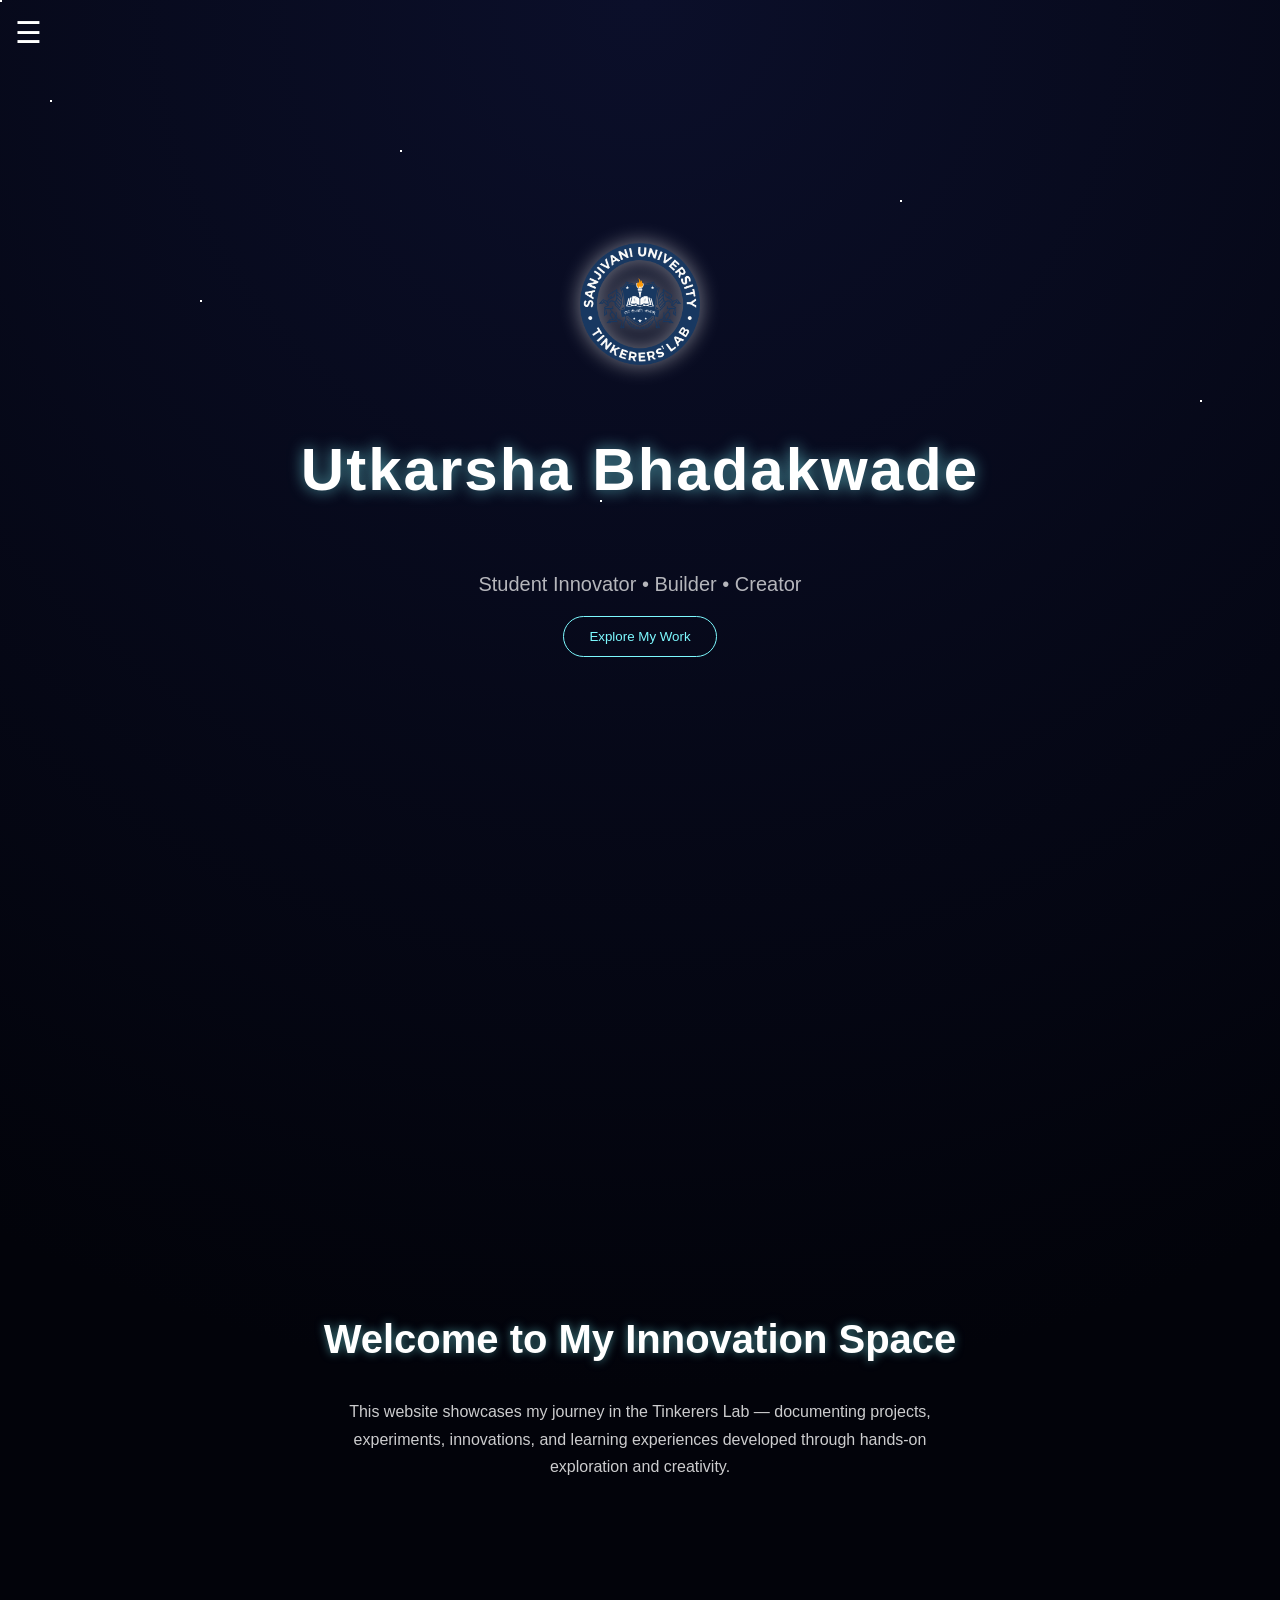
==== index.html @ fc0e893c "first portfolio upload" ====
<!DOCTYPE html>
<html lang="en">

<head>
<meta charset="UTF-8">
<meta name="viewport" content="width=device-width, initial-scale=1.0">

<title>Utkarsha Bhadakwade | Tinkerers Lab</title>

<link rel="stylesheet" href="style.css">
<script src="script.js" defer></script>

</head>

<body>

<!-- BACKGROUND -->
<div class="stars"></div>

<!-- MENU ICON -->
<div class="menu-icon" onclick="toggleMenu()">☰</div>

<!-- SIDEBAR -->
<div id="sidebar" class="sidebar">
    <a href="index.html">Home</a>
    <a href="about.html">About</a>
    <a href="projects.html">Projects</a>
    <a href="gallery.html">Gallery</a>
    <a href="contact.html">Contact</a>
</div>

<!-- HERO SECTION -->
<section class="hero">

<!-- Tinkerers Lab Logo -->
<img src="image/logo.png" alt="Tinkerers Lab Logo" class="logo">

<!-- YOUR NAME -->
<h1 class="title">
<strong>Utkarsha Bhadakwade</strong>
</h1>

<!-- SHORT INTRO -->
<p class="subtitle">
Student Innovator • Builder • Creator
</p>

<!-- BUTTON -->
<button class="explore-btn" onclick="scrollDown()">
Explore My Work 
</button>

</section>

<!-- OVERVIEW SECTION -->
<section id="overview" class="overview">

<h2>Welcome to My Innovation Space</h2>

<p>
This website showcases my journey in the Tinkerers Lab —
documenting projects, experiments, innovations, and learning
experiences developed through hands-on exploration and creativity.
</p>

</section>

</body>
</html>
---- style.css ----
/* DARK THEME */
body{
    margin:0;
    font-family:Arial, sans-serif;
    color:white;
    background: radial-gradient(circle at top, #0b0f2a, #02030a 70%);
    overflow-x:hidden;
}

/* HERO SECTION */
.hero{
    height:100vh;
    display:flex;
    flex-direction:column;
    justify-content:center;
    align-items:center;
    text-align:center;
}

/* ANIMATED TITLE */
.title{
    font-size:60px;
    letter-spacing:2px;
    text-shadow:0 0 15px rgba(125,249,255,0.6);
}

.subtitle{
    font-size:20px;
    opacity:0.7;
    margin-bottom:20px;
}

/* BUTTON */
button{
    padding:12px 25px;
    background:transparent;
    border:1px solid #7df9ff;
    color:#7df9ff;
    border-radius:30px;
    cursor:pointer;
    transition:0.4s;
}

button:hover{
    background:#7df9ff;
    color:black;
}

button:hover{
    transform:scale(1.1);
}

/* SIDEBAR MENU */
.menu-icon{
    font-size:30px;
    padding:15px;
    cursor:pointer;
    position:fixed;
}

.sidebar{
    position:fixed;
    top:0;
    left:-250px;
    width:250px;
    height:100%;
    background:#111;
    padding-top:60px;
    transition:0.4s;
}

.sidebar a{
    display:block;
    padding:15px;
    color:white;
    text-decoration:none;
}

.sidebar a:hover{
    background:#00ffd5;
    color:black;
}

/* ANIMATION */
@keyframes fadeIn{
    from{opacity:0; transform:translateY(40px);}
    to{opacity:1; transform:translateY(0);}
}
/* ABOUT PAGE */

.about-section{
    padding:80px 20px;
    display:flex;
    flex-direction:column;
    align-items:center;
}

.page-title{
    font-size:45px;
    margin-bottom:30px;
    animation:fadeIn 1.5s ease-in-out;
}

.about-container{
    max-width:800px;
    background:#111;
    padding:40px;
    border-radius:10px;
    box-shadow:0px 0px 20px rgba(0,255,213,0.2);
    animation:fadeIn 2s ease-in-out;
}

.about-text p{
    line-height:1.8;
    opacity:0.9;
}

.about-text ul{
    margin-top:20px;
}

.about-text li{
    margin:10px 0;
}
/* PROJECT PAGE */

.projects-section{
    padding:80px 20px;
    text-align:center;
}

.projects-container{
    display:flex;
    flex-wrap:wrap;
    justify-content:center;
    gap:30px;
}

/* PROJECT CARD */
.project-card,
.about-container,
.contact-box{
    background:rgba(255,255,255,0.05);
    backdrop-filter:blur(10px);
    border:1px solid rgba(125,249,255,0.2);
}

.project-card:hover{
    transform:translateY(-10px);
    box-shadow:0px 0px 30px rgba(0,255,213,0.6);
}

.project-card h2{
    color:#00ffd5;
}

.project-card span{
    opacity:0.7;
    font-size:14px;
}
/* GALLERY PAGE */

.gallery-section{
    padding:80px 20px;
    text-align:center;
}

.gallery-grid{
    display:grid;
    grid-template-columns:repeat(auto-fit,minmax(250px,1fr));
    gap:20px;
    margin-top:40px;
}

.gallery-grid img{
    width:100%;
    border-radius:10px;
    transition:0.4s;
}

.gallery-grid img:hover{
    transform:scale(1.05);
}

.video-grid{
    margin-top:50px;
    display:grid;
    grid-template-columns:repeat(auto-fit,minmax(300px,1fr));
    gap:20px;
}

.video-grid video{
    width:100%;
    border-radius:10px;
}
/* CONTACT PAGE */

.contact-section{
    padding:80px 20px;
    text-align:center;
}

.contact-text{
    opacity:0.8;
    margin-bottom:30px;
}

.contact-box{
    background:rgba(255,255,255,0.05);
    backdrop-filter:blur(10px);
    border:1px solid rgba(125,249,255,0.2);
    padding:25px;
    width:300px;
    margin:auto;
    border-radius:10px;
    box-shadow:0px 0px 15px rgba(0,255,213,0.2);
}

.contact-form{
    margin-top:40px;
    display:flex;
    flex-direction:column;
    align-items:center;
}

.contact-form input,
.contact-form textarea{
    width:300px;
    margin:10px;
    padding:10px;
    background:#000;
    border:1px solid #00ffd5;
    color:white;
}

.contact-form button{
    margin-top:10px;
}
.name{
    font-size:28px;
    font-weight:bold;
    color:#00ffd5;
    display:block;
    margin-top:10px;
}
/* STAR BACKGROUND */

.stars{
    position:fixed;
    width:100%;
    height:100%;
    background:transparent;
    overflow:hidden;
    z-index:-1;
}

.stars::before{
    content:"";
    position:absolute;
    width:2px;
    height:2px;
    background:white;
    box-shadow:
        50px 100px white,
        200px 300px white,
        400px 150px white,
        600px 500px white,
        900px 200px white,
        1200px 400px white,
        1500px 100px white;
    animation:starsMove 40s linear infinite;
}

@keyframes starsMove{
    from{transform:translateY(0);}
    to{transform:translateY(-1000px);}
}
.overview{
    min-height:100vh;
    display:flex;
    flex-direction:column;
    justify-content:center;
    align-items:center;
    text-align:center;
    padding:40px;
}

.overview h2{
    font-size:40px;
    margin-bottom:20px;
    text-shadow:0 0 10px rgba(125,249,255,0.5);
}

.overview p{
    max-width:600px;
    opacity:0.8;
    line-height:1.7;
}
/* Tinkerers Lab Logo */
.logo{
width:120px;          /* logo size */
height:auto;
margin-bottom:20px;
display:block;
margin-left:auto;
margin-right:auto;
filter:drop-shadow(0 0 10px rgba(255,255,255,0.5));
}
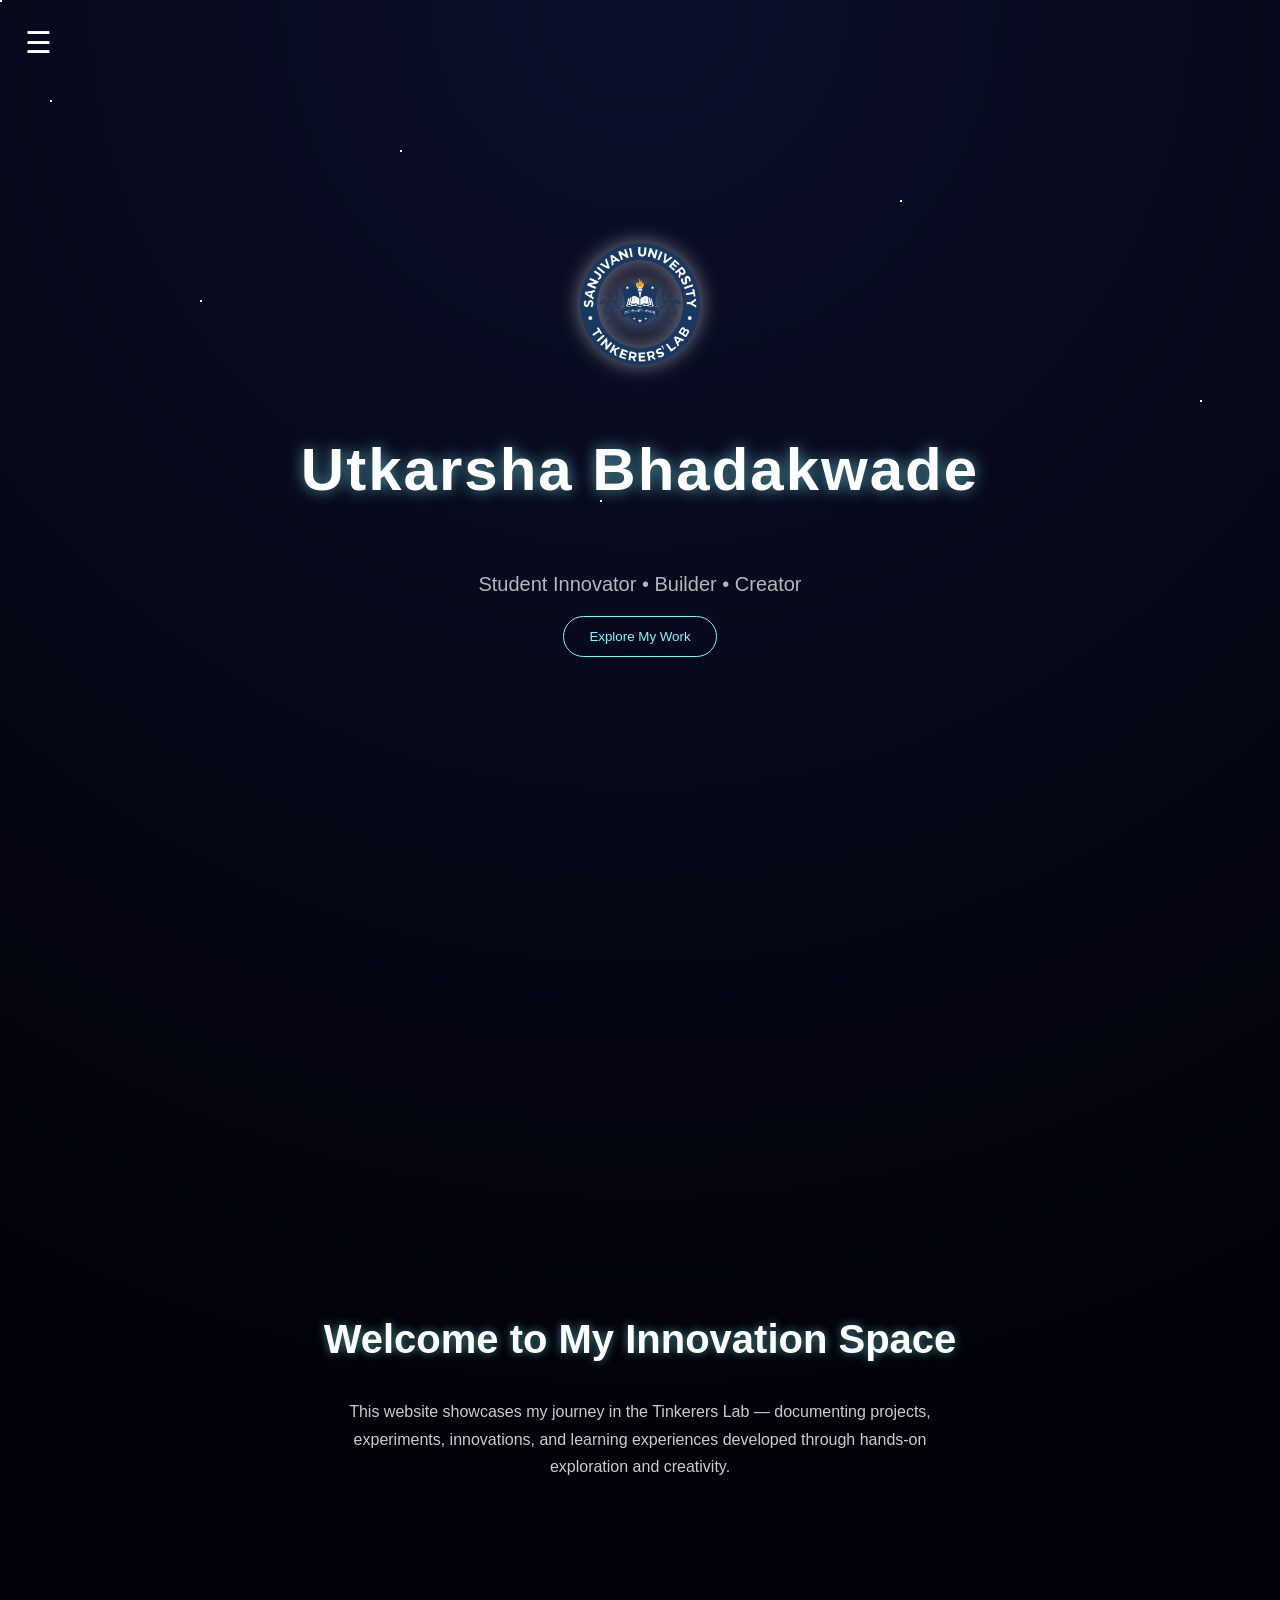
==== commit 62d95e08: "updated website with images and project changes" ====
--- a/index.html
+++ b/index.html
@@ -24,7 +24,7 @@
 <div id="sidebar" class="sidebar">
     <a href="index.html">Home</a>
     <a href="about.html">About</a>
-    <a href="projects.html">Projects</a>
+    <a href="project.html">Projects</a>
     <a href="gallery.html">Gallery</a>
     <a href="contact.html">Contact</a>
 </div>
--- a/style.css
+++ b/style.css
@@ -1,4 +1,7 @@
-/* DARK THEME */
+/* =========================
+   GLOBAL STYLES
+========================= */
+
 body{
     margin:0;
     font-family:Arial, sans-serif;
@@ -7,243 +10,9 @@
     overflow-x:hidden;
 }
 
-/* HERO SECTION */
-.hero{
-    height:100vh;
-    display:flex;
-    flex-direction:column;
-    justify-content:center;
-    align-items:center;
-    text-align:center;
-}
-
-/* ANIMATED TITLE */
-.title{
-    font-size:60px;
-    letter-spacing:2px;
-    text-shadow:0 0 15px rgba(125,249,255,0.6);
-}
-
-.subtitle{
-    font-size:20px;
-    opacity:0.7;
-    margin-bottom:20px;
-}
-
-/* BUTTON */
-button{
-    padding:12px 25px;
-    background:transparent;
-    border:1px solid #7df9ff;
-    color:#7df9ff;
-    border-radius:30px;
-    cursor:pointer;
-    transition:0.4s;
-}
-
-button:hover{
-    background:#7df9ff;
-    color:black;
-}
-
-button:hover{
-    transform:scale(1.1);
-}
-
-/* SIDEBAR MENU */
-.menu-icon{
-    font-size:30px;
-    padding:15px;
-    cursor:pointer;
-    position:fixed;
-}
-
-.sidebar{
-    position:fixed;
-    top:0;
-    left:-250px;
-    width:250px;
-    height:100%;
-    background:#111;
-    padding-top:60px;
-    transition:0.4s;
-}
-
-.sidebar a{
-    display:block;
-    padding:15px;
-    color:white;
-    text-decoration:none;
-}
-
-.sidebar a:hover{
-    background:#00ffd5;
-    color:black;
-}
-
-/* ANIMATION */
-@keyframes fadeIn{
-    from{opacity:0; transform:translateY(40px);}
-    to{opacity:1; transform:translateY(0);}
-}
-/* ABOUT PAGE */
-
-.about-section{
-    padding:80px 20px;
-    display:flex;
-    flex-direction:column;
-    align-items:center;
-}
-
-.page-title{
-    font-size:45px;
-    margin-bottom:30px;
-    animation:fadeIn 1.5s ease-in-out;
-}
-
-.about-container{
-    max-width:800px;
-    background:#111;
-    padding:40px;
-    border-radius:10px;
-    box-shadow:0px 0px 20px rgba(0,255,213,0.2);
-    animation:fadeIn 2s ease-in-out;
-}
-
-.about-text p{
-    line-height:1.8;
-    opacity:0.9;
-}
-
-.about-text ul{
-    margin-top:20px;
-}
-
-.about-text li{
-    margin:10px 0;
-}
-/* PROJECT PAGE */
-
-.projects-section{
-    padding:80px 20px;
-    text-align:center;
-}
-
-.projects-container{
-    display:flex;
-    flex-wrap:wrap;
-    justify-content:center;
-    gap:30px;
-}
-
-/* PROJECT CARD */
-.project-card,
-.about-container,
-.contact-box{
-    background:rgba(255,255,255,0.05);
-    backdrop-filter:blur(10px);
-    border:1px solid rgba(125,249,255,0.2);
-}
-
-.project-card:hover{
-    transform:translateY(-10px);
-    box-shadow:0px 0px 30px rgba(0,255,213,0.6);
-}
-
-.project-card h2{
-    color:#00ffd5;
-}
-
-.project-card span{
-    opacity:0.7;
-    font-size:14px;
-}
-/* GALLERY PAGE */
-
-.gallery-section{
-    padding:80px 20px;
-    text-align:center;
-}
-
-.gallery-grid{
-    display:grid;
-    grid-template-columns:repeat(auto-fit,minmax(250px,1fr));
-    gap:20px;
-    margin-top:40px;
-}
-
-.gallery-grid img{
-    width:100%;
-    border-radius:10px;
-    transition:0.4s;
-}
-
-.gallery-grid img:hover{
-    transform:scale(1.05);
-}
-
-.video-grid{
-    margin-top:50px;
-    display:grid;
-    grid-template-columns:repeat(auto-fit,minmax(300px,1fr));
-    gap:20px;
-}
-
-.video-grid video{
-    width:100%;
-    border-radius:10px;
-}
-/* CONTACT PAGE */
-
-.contact-section{
-    padding:80px 20px;
-    text-align:center;
-}
-
-.contact-text{
-    opacity:0.8;
-    margin-bottom:30px;
-}
-
-.contact-box{
-    background:rgba(255,255,255,0.05);
-    backdrop-filter:blur(10px);
-    border:1px solid rgba(125,249,255,0.2);
-    padding:25px;
-    width:300px;
-    margin:auto;
-    border-radius:10px;
-    box-shadow:0px 0px 15px rgba(0,255,213,0.2);
-}
-
-.contact-form{
-    margin-top:40px;
-    display:flex;
-    flex-direction:column;
-    align-items:center;
-}
-
-.contact-form input,
-.contact-form textarea{
-    width:300px;
-    margin:10px;
-    padding:10px;
-    background:#000;
-    border:1px solid #00ffd5;
-    color:white;
-}
-
-.contact-form button{
-    margin-top:10px;
-}
-.name{
-    font-size:28px;
-    font-weight:bold;
-    color:#00ffd5;
-    display:block;
-    margin-top:10px;
-}
-/* STAR BACKGROUND */
+/* =========================
+   STAR BACKGROUND
+========================= */
 
 .stars{
     position:fixed;
@@ -275,6 +44,91 @@
     from{transform:translateY(0);}
     to{transform:translateY(-1000px);}
 }
+
+/* =========================
+   HERO SECTION
+========================= */
+
+.hero{
+    height:100vh;
+    display:flex;
+    flex-direction:column;
+    justify-content:center;
+    align-items:center;
+    text-align:center;
+}
+
+.title{
+    font-size:60px;
+    letter-spacing:2px;
+    text-shadow:0 0 15px rgba(125,249,255,0.6);
+}
+
+.subtitle{
+    font-size:20px;
+    opacity:0.7;
+    margin-bottom:20px;
+}
+
+/* BUTTON */
+button{
+    padding:12px 25px;
+    background:transparent;
+    border:1px solid #7df9ff;
+    color:#7df9ff;
+    border-radius:30px;
+    cursor:pointer;
+    transition:0.4s;
+}
+
+button:hover{
+    background:#7df9ff;
+    color:black;
+    transform:scale(1.1);
+}
+
+/* =========================
+   SIDEBAR MENU
+========================= */
+
+.menu-icon{
+    font-size:30px;
+    padding:15px;
+    cursor:pointer;
+    position:fixed;
+    top:10px;
+    left:10px;
+    z-index:1000;
+}
+
+.sidebar{
+    position:fixed;
+    top:0;
+    left:-250px;
+    width:250px;
+    height:100%;
+    background:#111;
+    padding-top:60px;
+    transition:0.4s;
+    z-index:999;
+}
+
+.sidebar a{
+    display:block;
+    padding:15px;
+    color:white;
+    text-decoration:none;
+}
+
+.sidebar a:hover{
+    background:#00ffd5;
+    color:black;
+}
+
+/* =========================
+   OVERVIEW SECTION
+========================= */
+
 .overview{
     min-height:100vh;
     display:flex;
@@ -296,13 +150,181 @@
     opacity:0.8;
     line-height:1.7;
 }
-/* Tinkerers Lab Logo */
+
+/* =========================
+   LOGO
+========================= */
+
 .logo{
-width:120px;          /* logo size */
-height:auto;
-margin-bottom:20px;
-display:block;
-margin-left:auto;
-margin-right:auto;
-filter:drop-shadow(0 0 10px rgba(255,255,255,0.5));
+    width:120px;
+    height:auto;
+    margin-bottom:20px;
+    display:block;
+    margin-left:auto;
+    margin-right:auto;
+    filter:drop-shadow(0 0 10px rgba(255,255,255,0.5));
+}
+
+/* =========================
+   PROJECTS (WEEK SYSTEM)
+========================= */
+
+.projects-section{
+    padding:80px 20px;
+    text-align:center;
+}
+
+.page-title{
+    font-size:40px;
+    margin-bottom:40px;
+}
+
+/* WEEK BOX */
+.week-box{
+    background:#111;
+    margin:15px auto;
+    padding:20px;
+    max-width:700px;
+    border-radius:10px;
+    cursor:pointer;
+    transition:0.3s;
+    box-shadow:0 0 10px rgba(0,255,213,0.2);
+}
+
+.week-box:hover{
+    transform:scale(1.02);
+}
+
+/* WEEK CONTENT */
+.week-content{
+    display:none;
+    margin-top:15px;
+    color:#d0d8ff;
+    line-height:1.6;
+}
+
+.week-content img{
+    width:100%;
+    margin-top:10px;
+    border-radius:10px;
+}
+
+/* =========================
+   GALLERY
+========================= */
+
+.gallery-section{
+    padding:80px 20px;
+    text-align:center;
+}
+
+.gallery-grid{
+    display:grid;
+    grid-template-columns:repeat(auto-fit,minmax(250px,1fr));
+    gap:20px;
+    margin-top:40px;
+}
+
+.gallery-grid img{
+    width:100%;
+    border-radius:10px;
+    transition:0.4s;
+}
+
+.gallery-grid img:hover{
+    transform:scale(1.05);
+}
+
+.video-grid{
+    margin-top:50px;
+    display:grid;
+    grid-template-columns:repeat(auto-fit,minmax(300px,1fr));
+    gap:20px;
+}
+
+.video-grid video{
+    width:100%;
+    border-radius:10px;
+}
+
+/* =========================
+   CONTACT
+========================= */
+
+.contact-section{
+    padding:80px 20px;
+    text-align:center;
+}
+
+.contact-box{
+    background:rgba(255,255,255,0.05);
+    padding:25px;
+    width:300px;
+    margin:auto;
+    border-radius:10px;
+    border:1px solid rgba(125,249,255,0.2);
+}
+
+.contact-form{
+    margin-top:40px;
+    display:flex;
+    flex-direction:column;
+    align-items:center;
+}
+
+.contact-form input,
+.contact-form textarea{
+    width:300px;
+    margin:10px;
+    padding:10px;
+    background:#000;
+    border:1px solid #00ffd5;
+    color:white;
+}
+
+/* =========================
+   ABOUT
+========================= */
+
+.about-section{
+    padding:80px 20px;
+    display:flex;
+    flex-direction:column;
+    align-items:center;
+}
+
+.about-container{
+    max-width:800px;
+    background:#111;
+    padding:40px;
+    border-radius:10px;
+    box-shadow:0 0 20px rgba(0,255,213,0.2);
+}
+
+/* =========================
+   ANIMATION
+========================= */
+
+@keyframes fadeIn{
+    from{opacity:0; transform:translateY(40px);}
+    to{opacity:1; transform:translateY(0);}
+}
+.profile-img{
+    width:180px;
+    height:180px;
+    border-radius:50%;
+    object-fit:cover;
+    display:block;
+    margin:20px auto;
+}
+
+
+.space-glow{
+    animation: float 4s ease-in-out infinite;
+}
+
+@keyframes float{
+    0% { transform: translateY(0px); }
+    50% { transform: translateY(-10px); }
+    100% { transform: translateY(0px); }
 }
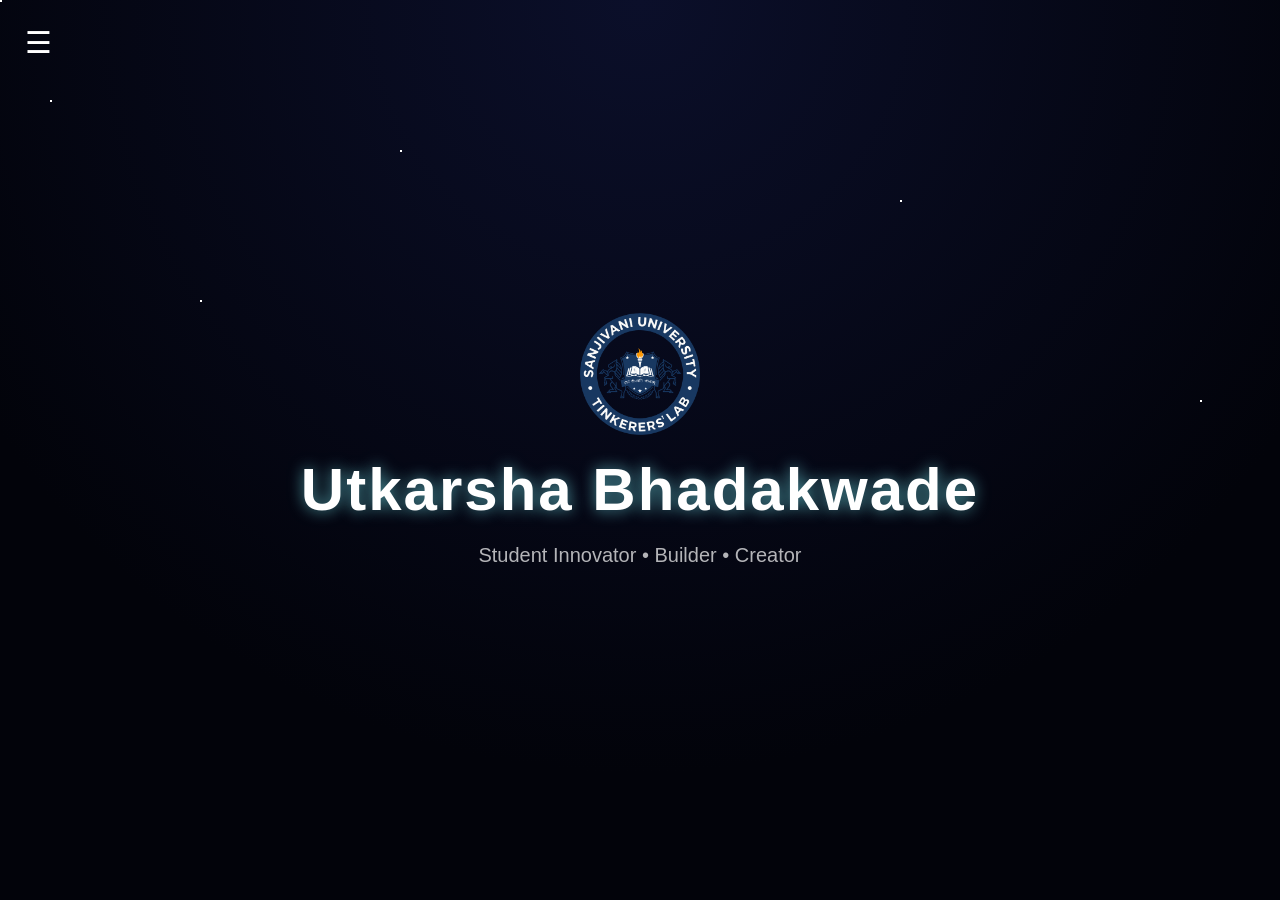
==== commit 5e1a8c3c: "updated website with images and addition of day grid" ====
--- a/index.html
+++ b/index.html
@@ -25,7 +25,7 @@
     <a href="index.html">Home</a>
     <a href="about.html">About</a>
     <a href="project.html">Projects</a>
-    <a href="gallery.html">Gallery</a>
+    <a href="gallary.html">Gallery</a>
     <a href="contact.html">Contact</a>
 </div>
 
@@ -45,23 +45,11 @@
 Student Innovator • Builder • Creator
 </p>
 
-<!-- BUTTON -->
-<button class="explore-btn" onclick="scrollDown()">
-Explore My Work 
-</button>
+
 
 </section>
 
-<!-- OVERVIEW SECTION -->
-<section id="overview" class="overview">
 
-<h2>Welcome to My Innovation Space</h2>
-
-<p>
-This website showcases my journey in the Tinkerers Lab —
-documenting projects, experiments, innovations, and learning
-experiences developed through hands-on exploration and creativity.
-</p>
 
 </section>
 
--- a/style.css
+++ b/style.css
@@ -1,25 +1,23 @@
-/* =========================
-   GLOBAL STYLES
-========================= */
+/* ===============================
+   GLOBAL
+================================ */
 
 body{
     margin:0;
     font-family:Arial, sans-serif;
     color:white;
-    background: radial-gradient(circle at top, #0b0f2a, #02030a 70%);
+    background:radial-gradient(circle at top,#0b0f2a,#02030a 70%);
     overflow-x:hidden;
 }
 
-/* =========================
+/* ===============================
    STAR BACKGROUND
-========================= */
+================================ */
 
 .stars{
     position:fixed;
     width:100%;
     height:100%;
-    background:transparent;
-    overflow:hidden;
     z-index:-1;
 }
 
@@ -45,10 +43,47 @@
     to{transform:translateY(-1000px);}
 }
 
-/* =========================
-   HERO SECTION
-========================= */
-
+/* ===============================
+   SIDEBAR MENU
+================================ */
+
+.menu-icon{
+    font-size:30px;
+    padding:15px;
+    cursor:pointer;
+    position:fixed;
+    top:10px;
+    left:10px;
+    z-index:1000;
+}
+
+.sidebar{
+    position:fixed;
+    top:0;
+    left:-250px;
+    width:250px;
+    height:100%;
+    background:#111;
+    padding-top:60px;
+    transition:.4s;
+    z-index:999;
+}
+
+.sidebar a{
+    display:block;
+    padding:15px;
+    color:white;
+    text-decoration:none;
+}
+
+.sidebar a:hover{
+    background:#00ffd5;
+    color:black;
+}
+
+/* ===============================
+   HERO
+================================ */
 .hero{
     height:100vh;
     display:flex;
@@ -58,160 +93,187 @@
     text-align:center;
 }
 
+
 .title{
     font-size:60px;
     letter-spacing:2px;
     text-shadow:0 0 15px rgba(125,249,255,0.6);
+
+    text-align:center;
+    margin:0;
 }
 
 .subtitle{
     font-size:20px;
-    opacity:0.7;
-    margin-bottom:20px;
-}
-
-/* BUTTON */
-button{
-    padding:12px 25px;
-    background:transparent;
-    border:1px solid #7df9ff;
-    color:#7df9ff;
-    border-radius:30px;
-    cursor:pointer;
-    transition:0.4s;
-}
-
-button:hover{
-    background:#7df9ff;
-    color:black;
-    transform:scale(1.1);
-}
-
-/* =========================
-   SIDEBAR MENU
-========================= */
-
-.menu-icon{
-    font-size:30px;
-    padding:15px;
-    cursor:pointer;
-    position:fixed;
-    top:10px;
-    left:10px;
-    z-index:1000;
-}
-
-.sidebar{
-    position:fixed;
-    top:0;
-    left:-250px;
-    width:250px;
-    height:100%;
-    background:#111;
-    padding-top:60px;
-    transition:0.4s;
-    z-index:999;
-}
-
-.sidebar a{
-    display:block;
-    padding:15px;
-    color:white;
-    text-decoration:none;
-}
-
-.sidebar a:hover{
-    background:#00ffd5;
-    color:black;
-}
-
-/* =========================
-   OVERVIEW SECTION
-========================= */
-
-.overview{
-    min-height:100vh;
-    display:flex;
-    flex-direction:column;
-    justify-content:center;
-    align-items:center;
-    text-align:center;
-    padding:40px;
-}
-
-.overview h2{
-    font-size:40px;
-    margin-bottom:20px;
-    text-shadow:0 0 10px rgba(125,249,255,0.5);
-}
-
-.overview p{
-    max-width:600px;
-    opacity:0.8;
-    line-height:1.7;
-}
-
-/* =========================
+    opacity:.7;
+}
+
+/* ===============================
    LOGO
-========================= */
+================================ */
 
 .logo{
     width:120px;
     height:auto;
+    margin-bottom:20px;   /* space between logo and name */
+    display:block;
+}
+
+/* ===============================
+   ABOUT PAGE
+================================ */
+
+.about-section{
+    padding:80px 20px;
+    display:flex;
+    flex-direction:column;
+    align-items:center;
+    text-align:center;   /* ⭐ THIS CENTERS HEADING & TEXT */
+}
+.about-container{
+    max-width:800px;
+    background:#111;
+    padding:40px;
+    border-radius:10px;
+    box-shadow:0 0 20px rgba(0,255,213,.2);
+    text-align:center;   /* ⭐ centers About Me heading */
+}
+
+.profile-img{
+    width:180px;
+    height:180px;
+    border-radius:50%;
+    object-fit:cover;
+    margin:20px auto;
+    display:block;
+}
+
+.space-glow{
+    animation:float 4s ease-in-out infinite;
+}
+
+@keyframes float{
+    0%{transform:translateY(0);}
+    50%{transform:translateY(-10px);}
+    100%{transform:translateY(0);}
+}
+
+/* ===============================
+   PAGE TITLE
+================================ */
+
+.page-title{
+    text-align:center;
+    font-size:40px;
+    margin-top:80px;
+}
+
+/* ===============================
+   WEEK + DAY GRID
+================================ */
+
+.weeks-container{
+    display:grid;
+    grid-template-columns:repeat(auto-fit,minmax(220px,1fr));
+    gap:25px;
+    padding:40px;
+}
+
+.week-box{
+    background:rgba(255,255,255,.08);
+    padding:40px;
+    text-align:center;
+    border-radius:15px;
+    cursor:pointer;
+    font-size:22px;
+    backdrop-filter:blur(10px);
+    transition:.3s;
+}
+
+.week-box:hover{
+    transform:scale(1.05);
+    box-shadow:0 0 20px cyan;
+}
+
+/* ===============================
+   FULL SCREEN WEEK
+================================ */
+
+.week-full{
+    display:none;
+    position:fixed;
+    top:0;
+    left:0;
+    width:100%;
+    height:100%;
+    background:#0b0f2a;
+    overflow:auto;
+    padding:40px;
+    z-index:1000;
+}
+
+/* ===============================
+   FULL SCREEN DAY
+================================ */
+
+.day-full{
+    display:none;
+    position:fixed;
+    top:0;
+    left:0;
+    width:100%;
+    height:100%;
+    background:#02030a;
+    overflow:auto;
+    padding:40px;
+    z-index:1100;
+}
+
+/* ===============================
+   BACK BUTTON
+================================ */
+
+.back-btn{
+    background:transparent;
+    border:1px solid #00ffd5;
+    color:#00ffd5;
+    padding:10px 20px;
     margin-bottom:20px;
-    display:block;
-    margin-left:auto;
-    margin-right:auto;
-    filter:drop-shadow(0 0 10px rgba(255,255,255,0.5));
-}
-
-/* =========================
-   PROJECTS (WEEK SYSTEM)
-========================= */
-
-.projects-section{
-    padding:80px 20px;
-    text-align:center;
-}
-
-.page-title{
-    font-size:40px;
-    margin-bottom:40px;
-}
-
-/* WEEK BOX */
-.week-box{
-    background:#111;
-    margin:15px auto;
-    padding:20px;
-    max-width:700px;
-    border-radius:10px;
     cursor:pointer;
+}
+
+/* ===============================
+   IMAGE GRID
+================================ */
+
+/* IMAGE GRID */
+
+.image-grid{
+    display:grid;
+    grid-template-columns:repeat(auto-fit, minmax(260px, 1fr));
+    gap:20px;
+    margin-top:20px;
+    justify-items:center;   /* centers images */
+    align-items:start;
+}
+
+/* IMAGES */
+
+.image-grid img{
+    width:100%;
+    max-width:260px;     /* larger size */
+    height:180px;
+    object-fit:cover;
+    border-radius:10px;
     transition:0.3s;
-    box-shadow:0 0 10px rgba(0,255,213,0.2);
-}
-
-.week-box:hover{
-    transform:scale(1.02);
-}
-
-/* WEEK CONTENT */
-.week-content{
-    display:none;
-    margin-top:15px;
-    color:#d0d8ff;
-    line-height:1.6;
-}
-
-.week-content img{
-    width:100%;
-    margin-top:10px;
-    border-radius:10px;
-}
-
-/* =========================
+}
+
+.image-grid img:hover{
+    transform:scale(1.05);
+}
+/* ===============================
    GALLERY
-========================= */
+================================ */
 
 .gallery-section{
     padding:80px 20px;
@@ -228,11 +290,6 @@
 .gallery-grid img{
     width:100%;
     border-radius:10px;
-    transition:0.4s;
-}
-
-.gallery-grid img:hover{
-    transform:scale(1.05);
 }
 
 .video-grid{
@@ -247,9 +304,9 @@
     border-radius:10px;
 }
 
-/* =========================
+/* ===============================
    CONTACT
-========================= */
+================================ */
 
 .contact-section{
     padding:80px 20px;
@@ -257,12 +314,11 @@
 }
 
 .contact-box{
-    background:rgba(255,255,255,0.05);
+    background:rgba(255,255,255,.05);
     padding:25px;
     width:300px;
     margin:auto;
     border-radius:10px;
-    border:1px solid rgba(125,249,255,0.2);
 }
 
 .contact-form{
@@ -280,51 +336,4 @@
     background:#000;
     border:1px solid #00ffd5;
     color:white;
-}
-
-/* =========================
-   ABOUT
-========================= */
-
-.about-section{
-    padding:80px 20px;
-    display:flex;
-    flex-direction:column;
-    align-items:center;
-}
-
-.about-container{
-    max-width:800px;
-    background:#111;
-    padding:40px;
-    border-radius:10px;
-    box-shadow:0 0 20px rgba(0,255,213,0.2);
-}
-
-/* =========================
-   ANIMATION
-========================= */
-
-@keyframes fadeIn{
-    from{opacity:0; transform:translateY(40px);}
-    to{opacity:1; transform:translateY(0);}
-}
-.profile-img{
-    width:180px;
-    height:180px;
-    border-radius:50%;
-    object-fit:cover;
-    display:block;
-    margin:20px auto;
-}
-
-
-.space-glow{
-    animation: float 4s ease-in-out infinite;
-}
-
-@keyframes float{
-    0% { transform: translateY(0px); }
-    50% { transform: translateY(-10px); }
-    100% { transform: translateY(0px); }
 }
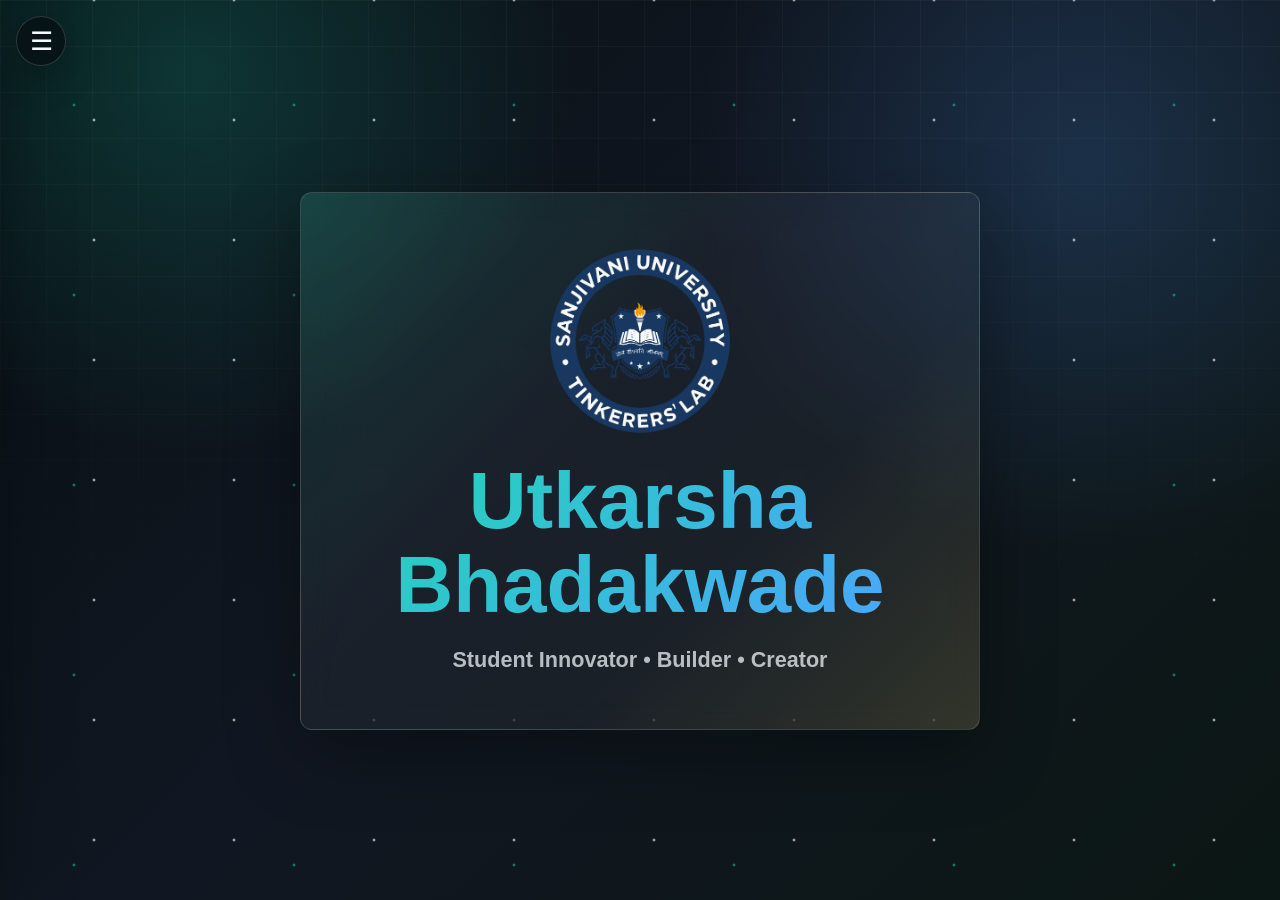
==== commit 6b58412d: "Update project sections to Technical & Innovation, add H2D printer images, and update navigation" ====
--- a/index.html
+++ b/index.html
@@ -2,56 +2,35 @@
 <html lang="en">
 
 <head>
-<meta charset="UTF-8">
-<meta name="viewport" content="width=device-width, initial-scale=1.0">
-
-<title>Utkarsha Bhadakwade | Tinkerers Lab</title>
-
-<link rel="stylesheet" href="style.css">
-<script src="script.js" defer></script>
-
+    <meta charset="UTF-8">
+    <meta name="viewport" content="width=device-width, initial-scale=1.0">
+    <title>Utkarsha Bhadakwade | Tinkerers Lab</title>
+    <link rel="stylesheet" href="style.css">
+    <script src="script.js" defer></script>
 </head>
 
 <body>
+    <div class="stars"></div>
 
-<!-- BACKGROUND -->
-<div class="stars"></div>
+    <button class="menu-icon" type="button" onclick="toggleMenu()" aria-label="Open menu">&#9776;</button>
 
-<!-- MENU ICON -->
-<div class="menu-icon" onclick="toggleMenu()">☰</div>
+    <nav id="sidebar" class="sidebar" aria-label="Main navigation">
+        <a href="index.html">Home</a>
+        <a href="about.html">About</a>
+        <a href="project.html">Technical & Innovation</a>
+        <a href="gallary.html">Gallery</a>
+        <a href="contact.html">Contact</a>
+    </nav>
 
-<!-- SIDEBAR -->
-<div id="sidebar" class="sidebar">
-    <a href="index.html">Home</a>
-    <a href="about.html">About</a>
-    <a href="project.html">Projects</a>
-    <a href="gallary.html">Gallery</a>
-    <a href="contact.html">Contact</a>
-</div>
+    <main>
+        <section class="hero">
+            <div class="hero-card">
+                <img src="image/logo.png" alt="Tinkerers Lab Logo" class="logo">
+                <h1 class="title"><strong>Utkarsha Bhadakwade</strong></h1>
+                <p class="subtitle">Student Innovator &bull; Builder &bull; Creator</p>
+            </div>
+        </section>
+    </main>
+</body>
 
-<!-- HERO SECTION -->
-<section class="hero">
-
-<!-- Tinkerers Lab Logo -->
-<img src="image/logo.png" alt="Tinkerers Lab Logo" class="logo">
-
-<!-- YOUR NAME -->
-<h1 class="title">
-<strong>Utkarsha Bhadakwade</strong>
-</h1>
-
-<!-- SHORT INTRO -->
-<p class="subtitle">
-Student Innovator • Builder • Creator
-</p>
-
-
-
-</section>
-
-
-
-</section>
-
-</body>
-</html>+</html>
--- a/style.css
+++ b/style.css
@@ -1,339 +1,707 @@
 /* ===============================
-   GLOBAL
+   TINKERERS LAB PORTFOLIO
 ================================ */
 
-body{
-    margin:0;
-    font-family:Arial, sans-serif;
-    color:white;
-    background:radial-gradient(circle at top,#0b0f2a,#02030a 70%);
-    overflow-x:hidden;
+:root {
+    --bg: #071014;
+    --panel: rgba(255, 255, 255, 0.075);
+    --panel-strong: rgba(255, 255, 255, 0.12);
+    --text: #f6fbff;
+    --muted: rgba(246, 251, 255, 0.72);
+    --line: rgba(255, 255, 255, 0.16);
+    --brand: #20d6b5;
+    --brand-2: #4da3ff;
+    --warm: #ffd166;
+    --danger: #ff6b6b;
+    --shadow: 0 24px 70px rgba(0, 0, 0, 0.34);
+    --radius: 8px;
+}
+
+* {
+    box-sizing: border-box;
+}
+
+html {
+    scroll-behavior: smooth;
+}
+
+body {
+    min-height: 100vh;
+    margin: 0;
+    overflow-x: hidden;
+    background:
+        radial-gradient(circle at 15% 8%, rgba(32, 214, 181, 0.18), transparent 28%),
+        radial-gradient(circle at 85% 18%, rgba(77, 163, 255, 0.18), transparent 30%),
+        linear-gradient(135deg, #071014 0%, #111722 48%, #0b1714 100%);
+    color: var(--text);
+    font-family: Arial, Helvetica, sans-serif;
+}
+
+body::before {
+    content: "";
+    position: fixed;
+    inset: 0;
+    pointer-events: none;
+    background-image:
+        linear-gradient(rgba(255, 255, 255, 0.045) 1px, transparent 1px),
+        linear-gradient(90deg, rgba(255, 255, 255, 0.04) 1px, transparent 1px);
+    background-size: 46px 46px;
+    mask-image: linear-gradient(to bottom, rgba(0, 0, 0, 0.8), transparent 78%);
+    z-index: -2;
+}
+
+.stars {
+    position: fixed;
+    inset: 0;
+    z-index: -1;
+    pointer-events: none;
+    overflow: hidden;
+}
+
+.stars::before,
+.stars::after {
+    content: "";
+    position: absolute;
+    inset: -20%;
+    background-image:
+        radial-gradient(circle, rgba(255, 255, 255, 0.8) 1px, transparent 1.8px),
+        radial-gradient(circle, rgba(32, 214, 181, 0.65) 1px, transparent 1.8px);
+    background-size: 140px 120px, 220px 190px;
+    animation: starDrift 42s linear infinite;
+    opacity: 0.55;
+}
+
+.stars::after {
+    animation-duration: 70s;
+    animation-direction: reverse;
+    opacity: 0.35;
+}
+
+@keyframes starDrift {
+    from {
+        transform: translate3d(0, 0, 0);
+    }
+
+    to {
+        transform: translate3d(-120px, -180px, 0);
+    }
+}
+
+a {
+    color: inherit;
+}
+
+button,
+a {
+    -webkit-tap-highlight-color: transparent;
+}
+
+button:focus-visible,
+a:focus-visible {
+    outline: 2px solid var(--warm);
+    outline-offset: 3px;
 }
 
 /* ===============================
-   STAR BACKGROUND
+   NAVIGATION
 ================================ */
 
-.stars{
-    position:fixed;
-    width:100%;
-    height:100%;
-    z-index:-1;
-}
-
-.stars::before{
-    content:"";
-    position:absolute;
-    width:2px;
-    height:2px;
-    background:white;
-    box-shadow:
-        50px 100px white,
-        200px 300px white,
-        400px 150px white,
-        600px 500px white,
-        900px 200px white,
-        1200px 400px white,
-        1500px 100px white;
-    animation:starsMove 40s linear infinite;
-}
-
-@keyframes starsMove{
-    from{transform:translateY(0);}
-    to{transform:translateY(-1000px);}
+.menu-icon {
+    position: fixed;
+    top: 16px;
+    left: 16px;
+    z-index: 10000;
+    width: 50px;
+    height: 50px;
+    display: grid;
+    place-items: center;
+    border: 1px solid var(--line);
+    border-radius: 50%;
+    background: rgba(7, 16, 20, 0.78);
+    color: var(--text);
+    font-size: 26px;
+    line-height: 1;
+    cursor: pointer;
+    backdrop-filter: blur(16px);
+    box-shadow: 0 12px 36px rgba(0, 0, 0, 0.26);
+    transition: transform 0.22s ease, border-color 0.22s ease, background 0.22s ease;
+}
+
+.menu-icon:hover {
+    transform: translateY(-2px);
+    border-color: rgba(32, 214, 181, 0.72);
+    background: rgba(17, 28, 33, 0.92);
+}
+
+.sidebar {
+    position: fixed;
+    inset: 0 auto 0 0;
+    z-index: 9999;
+    width: min(82vw, 280px);
+    padding: 86px 16px 24px;
+    background: rgba(5, 12, 16, 0.94);
+    border-right: 1px solid var(--line);
+    box-shadow: var(--shadow);
+    transform: translateX(-102%);
+    transition: transform 0.28s ease;
+    backdrop-filter: blur(18px);
+}
+
+.sidebar.open {
+    transform: translateX(0);
+}
+
+.sidebar a {
+    display: block;
+    margin-bottom: 8px;
+    padding: 13px 14px;
+    border-radius: var(--radius);
+    color: var(--text);
+    text-decoration: none;
+    font-weight: 700;
+    letter-spacing: 0;
+    transition: background 0.2s ease, color 0.2s ease, transform 0.2s ease;
+}
+
+.sidebar a:hover,
+.sidebar a.active {
+    background: linear-gradient(135deg, var(--brand), var(--brand-2));
+    color: #041014;
+    transform: translateX(4px);
 }
 
 /* ===============================
-   SIDEBAR MENU
+   SHARED LAYOUT
 ================================ */
 
-.menu-icon{
-    font-size:30px;
-    padding:15px;
-    cursor:pointer;
-    position:fixed;
-    top:10px;
-    left:10px;
-    z-index:1000;
-}
-
-.sidebar{
-    position:fixed;
-    top:0;
-    left:-250px;
-    width:250px;
-    height:100%;
-    background:#111;
-    padding-top:60px;
-    transition:.4s;
-    z-index:999;
-}
-
-.sidebar a{
-    display:block;
-    padding:15px;
-    color:white;
-    text-decoration:none;
-}
-
-.sidebar a:hover{
-    background:#00ffd5;
-    color:black;
+.hero,
+.about-section,
+.contact-section,
+.gallary-section,
+.project-section {
+    width: min(1120px, calc(100% - 36px));
+    margin: 0 auto;
+}
+
+.page-title,
+.title,
+.doc-title-main {
+    margin: 0;
+    letter-spacing: 0;
+}
+
+.page-title {
+    padding-top: 92px;
+    margin-bottom: 28px;
+    text-align: center;
+    font-size: clamp(2rem, 5vw, 3.4rem);
+    line-height: 1.06;
+}
+
+.section-card,
+.about-container,
+.contact-box,
+.doc-box,
+.week-card {
+    border: 1px solid var(--line);
+    border-radius: var(--radius);
+    background: linear-gradient(180deg, var(--panel), rgba(255, 255, 255, 0.045));
+    box-shadow: 0 16px 46px rgba(0, 0, 0, 0.22);
+    backdrop-filter: blur(14px);
 }
 
 /* ===============================
-   HERO
+   HOME
 ================================ */
-.hero{
-    height:100vh;
-    display:flex;
-    flex-direction:column;
-    justify-content:center;
-    align-items:center;
-    text-align:center;
-}
-
-
-.title{
-    font-size:60px;
-    letter-spacing:2px;
-    text-shadow:0 0 15px rgba(125,249,255,0.6);
-
-    text-align:center;
-    margin:0;
-}
-
-.subtitle{
-    font-size:20px;
-    opacity:.7;
+
+.hero {
+    position: relative;
+    min-height: 100vh;
+    display: flex;
+    flex-direction: column;
+    justify-content: center;
+    align-items: center;
+    text-align: center;
+    padding: 92px 0 70px;
+}
+
+.hero-card {
+    position: relative;
+    width: min(680px, 90vw);
+    padding: clamp(32px, 8vw, 56px) clamp(20px, 5vw, 40px);
+    border: 1px solid rgba(255, 255, 255, 0.14);
+    border-radius: 12px;
+    background:
+        linear-gradient(135deg, rgba(32, 214, 181, 0.13), transparent 42%),
+        linear-gradient(315deg, rgba(255, 209, 102, 0.12), transparent 35%),
+        rgba(255, 255, 255, 0.04);
+    box-shadow: var(--shadow);
+    backdrop-filter: blur(14px);
+    display: flex;
+    flex-direction: column;
+    align-items: center;
+    justify-content: center;
+    box-sizing: border-box;
+    transition: transform 0.4s cubic-bezier(0.16, 1, 0.3, 1), border-color 0.4s ease, box-shadow 0.4s ease;
+}
+
+.hero-card:hover {
+    transform: translateY(-6px);
+    border-color: rgba(32, 214, 181, 0.35);
+    box-shadow: 0 32px 80px rgba(32, 214, 181, 0.15), var(--shadow);
+}
+
+.hero-card .logo {
+    width: clamp(120px, 18vw, 180px);
+    margin: 0 auto 26px;
+    transition: transform 0.4s cubic-bezier(0.16, 1, 0.3, 1);
+}
+
+.hero-card:hover .logo {
+    transform: scale(1.05) rotate(3deg);
+}
+
+.hero-card .title {
+    font-size: clamp(2.4rem, 8vw, 5rem);
+    line-height: 1.05;
+    text-wrap: balance;
+    margin: 0;
+    transition: transform 0.4s cubic-bezier(0.16, 1, 0.3, 1);
+}
+
+.hero-card .title strong {
+    background: linear-gradient(135deg, var(--brand) 0%, var(--brand-2) 100%);
+    -webkit-background-clip: text;
+    -webkit-text-fill-color: transparent;
+    background-clip: text;
+    display: inline-block;
+}
+
+.hero-card:hover .title {
+    transform: scale(1.02);
+}
+
+.subtitle {
+    margin: 20px 0 0;
+    color: var(--muted);
+    font-size: clamp(1rem, 3vw, 1.35rem);
+    font-weight: 700;
+}
+
+.logo {
+    display: block;
+    height: auto;
 }
 
 /* ===============================
-   LOGO
+   ABOUT / CONTACT
 ================================ */
 
-.logo{
-    width:120px;
-    height:auto;
-    margin-bottom:20px;   /* space between logo and name */
-    display:block;
-}
-
-/* ===============================
-   ABOUT PAGE
-================================ */
-
-.about-section{
-    padding:80px 20px;
-    display:flex;
-    flex-direction:column;
-    align-items:center;
-    text-align:center;   /* ⭐ THIS CENTERS HEADING & TEXT */
-}
-.about-container{
-    max-width:800px;
-    background:#111;
-    padding:40px;
-    border-radius:10px;
-    box-shadow:0 0 20px rgba(0,255,213,.2);
-    text-align:center;   /* ⭐ centers About Me heading */
-}
-
-.profile-img{
-    width:180px;
-    height:180px;
-    border-radius:50%;
-    object-fit:cover;
-    margin:20px auto;
-    display:block;
-}
-
-.space-glow{
-    animation:float 4s ease-in-out infinite;
-}
-
-@keyframes float{
-    0%{transform:translateY(0);}
-    50%{transform:translateY(-10px);}
-    100%{transform:translateY(0);}
-}
-
-/* ===============================
-   PAGE TITLE
-================================ */
-
-.page-title{
-    text-align:center;
-    font-size:40px;
-    margin-top:80px;
-}
-
-/* ===============================
-   WEEK + DAY GRID
-================================ */
-
-.weeks-container{
-    display:grid;
-    grid-template-columns:repeat(auto-fit,minmax(220px,1fr));
-    gap:25px;
-    padding:40px;
-}
-
-.week-box{
-    background:rgba(255,255,255,.08);
-    padding:40px;
-    text-align:center;
-    border-radius:15px;
-    cursor:pointer;
-    font-size:22px;
-    backdrop-filter:blur(10px);
-    transition:.3s;
-}
-
-.week-box:hover{
-    transform:scale(1.05);
-    box-shadow:0 0 20px cyan;
-}
-
-/* ===============================
-   FULL SCREEN WEEK
-================================ */
-
-.week-full{
-    display:none;
-    position:fixed;
-    top:0;
-    left:0;
-    width:100%;
-    height:100%;
-    background:#0b0f2a;
-    overflow:auto;
-    padding:40px;
-    z-index:1000;
-}
-
-/* ===============================
-   FULL SCREEN DAY
-================================ */
-
-.day-full{
-    display:none;
-    position:fixed;
-    top:0;
-    left:0;
-    width:100%;
-    height:100%;
-    background:#02030a;
-    overflow:auto;
-    padding:40px;
-    z-index:1100;
-}
-
-/* ===============================
-   BACK BUTTON
-================================ */
-
-.back-btn{
-    background:transparent;
-    border:1px solid #00ffd5;
-    color:#00ffd5;
-    padding:10px 20px;
-    margin-bottom:20px;
-    cursor:pointer;
-}
-
-/* ===============================
-   IMAGE GRID
-================================ */
-
-/* IMAGE GRID */
-
-.image-grid{
-    display:grid;
-    grid-template-columns:repeat(auto-fit, minmax(260px, 1fr));
-    gap:20px;
-    margin-top:20px;
-    justify-items:center;   /* centers images */
-    align-items:start;
-}
-
-/* IMAGES */
-
-.image-grid img{
-    width:100%;
-    max-width:260px;     /* larger size */
-    height:180px;
-    object-fit:cover;
-    border-radius:10px;
-    transition:0.3s;
-}
-
-.image-grid img:hover{
-    transform:scale(1.05);
-}
+.about-section,
+.contact-section,
+.gallary-section {
+    min-height: 100vh;
+    padding-bottom: 70px;
+}
+
+.about-container {
+    display: grid;
+    grid-template-columns: 240px 1fr;
+    gap: 34px;
+    align-items: start;
+    padding: clamp(22px, 4vw, 38px);
+}
+
+.profile-img {
+    width: 220px;
+    aspect-ratio: 1;
+    object-fit: cover;
+    border-radius: 50%;
+    border: 4px solid rgba(32, 214, 181, 0.72);
+    box-shadow: 0 0 0 8px rgba(32, 214, 181, 0.08), 0 24px 60px rgba(0, 0, 0, 0.32);
+}
+
+.space-glow {
+    animation: float 4.5s ease-in-out infinite;
+}
+
+@keyframes float {
+    50% {
+        transform: translateY(-10px);
+    }
+}
+
+.about-text {
+    color: var(--muted);
+    font-size: 1.05rem;
+    line-height: 1.8;
+}
+
+.about-text strong,
+.contact-box strong {
+    color: var(--text);
+}
+
+.about-text h3 {
+    margin: 24px 0 10px;
+    color: var(--brand);
+}
+
+.about-text li {
+    margin-bottom: 9px;
+}
+
+.contact-text {
+    width: min(700px, 100%);
+    margin: 0 auto 26px;
+    color: var(--muted);
+    text-align: center;
+    font-size: 1.1rem;
+    line-height: 1.8;
+}
+
+.contact-box {
+    width: min(560px, 100%);
+    margin: 0 auto;
+    padding: 28px;
+}
+
+.contact-box p {
+    display: flex;
+    gap: 10px;
+    justify-content: space-between;
+    margin: 0;
+    padding: 14px 0;
+    border-bottom: 1px solid rgba(255, 255, 255, 0.1);
+    color: var(--muted);
+}
+
+.contact-box p:last-child {
+    border-bottom: 0;
+}
+
 /* ===============================
    GALLERY
 ================================ */
 
-.gallery-section{
-    padding:80px 20px;
-    text-align:center;
-}
-
-.gallery-grid{
-    display:grid;
-    grid-template-columns:repeat(auto-fit,minmax(250px,1fr));
-    gap:20px;
-    margin-top:40px;
-}
-
-.gallery-grid img{
-    width:100%;
-    border-radius:10px;
-}
-
-.video-grid{
-    margin-top:50px;
-    display:grid;
-    grid-template-columns:repeat(auto-fit,minmax(300px,1fr));
-    gap:20px;
-}
-
-.video-grid video{
-    width:100%;
-    border-radius:10px;
+.gallary-grid {
+    display: grid;
+    grid-template-columns: repeat(auto-fit, minmax(220px, 1fr));
+    gap: 18px;
+}
+
+.gallary-grid img,
+.image-slot {
+    width: 100%;
+    min-height: 220px;
+    border: 1px dashed rgba(255, 255, 255, 0.28);
+    border-radius: var(--radius);
+    background:
+        linear-gradient(135deg, rgba(32, 214, 181, 0.08), rgba(77, 163, 255, 0.08)),
+        rgba(255, 255, 255, 0.04);
+    object-fit: cover;
+}
+
+.image-slot {
+    display: grid;
+    place-items: center;
+    padding: 18px;
+    color: var(--muted);
+    text-align: center;
+    font-weight: 700;
 }
 
 /* ===============================
-   CONTACT
+   PROJECT PAGE
 ================================ */
 
-.contact-section{
-    padding:80px 20px;
-    text-align:center;
-}
-
-.contact-box{
-    background:rgba(255,255,255,.05);
-    padding:25px;
-    width:300px;
-    margin:auto;
-    border-radius:10px;
-}
-
-.contact-form{
-    margin-top:40px;
-    display:flex;
-    flex-direction:column;
-    align-items:center;
-}
-
-.contact-form input,
-.contact-form textarea{
-    width:300px;
-    margin:10px;
-    padding:10px;
-    background:#000;
-    border:1px solid #00ffd5;
-    color:white;
-}+#projectPage {
+    min-height: 100vh;
+}
+
+body.doc-open #projectPage {
+    display: none;
+}
+
+.project-section {
+    padding-bottom: 76px;
+}
+
+.week-grid {
+    display: grid;
+    grid-template-columns: repeat(auto-fit, minmax(250px, 1fr));
+    gap: 18px;
+}
+
+.week-card {
+    overflow: hidden;
+}
+
+.week-btn {
+    width: 100%;
+    border: 0;
+    border-bottom: 1px solid rgba(255, 255, 255, 0.1);
+    background: rgba(255, 255, 255, 0.045);
+    color: var(--text);
+    cursor: pointer;
+    padding: 18px;
+    text-align: left;
+    font-size: 1.35rem;
+    font-weight: 800;
+}
+
+.week-btn:hover {
+    background: rgba(32, 214, 181, 0.12);
+}
+
+.days {
+    display: none;
+    padding: 16px;
+}
+
+.days.open {
+    display: block;
+}
+
+.day-grid {
+    display: grid;
+    grid-template-columns: repeat(auto-fit, minmax(145px, 1fr));
+    gap: 12px;
+}
+
+.day-btn {
+    min-height: 72px;
+    display: flex;
+    justify-content: center;
+    align-items: center;
+    padding: 14px;
+    border: 1px solid rgba(255, 255, 255, 0.1);
+    border-radius: var(--radius);
+    background: linear-gradient(135deg, var(--brand), var(--brand-2));
+    color: #041014;
+    cursor: pointer;
+    text-align: center;
+    text-decoration: none;
+    font-weight: 900;
+    transition: transform 0.2s ease, box-shadow 0.2s ease;
+}
+
+.day-btn:hover {
+    transform: translateY(-3px);
+    box-shadow: 0 15px 32px rgba(32, 214, 181, 0.2);
+}
+
+.documentation-page {
+    display: none;
+    position: fixed;
+    inset: 0;
+    z-index: 9998;
+    overflow-y: auto;
+    padding: 26px min(4vw, 44px) 58px;
+    background:
+        radial-gradient(circle at 20% 0%, rgba(32, 214, 181, 0.14), transparent 30%),
+        linear-gradient(135deg, #071014 0%, #111722 100%);
+}
+
+.documentation-page.active,
+.documentation-page:target {
+    display: block;
+}
+
+.doc-header-nav {
+    width: min(1120px, 100%);
+    margin: 0 auto 24px;
+    display: flex;
+    align-items: center;
+    justify-content: space-between;
+    gap: 16px;
+}
+
+.doc-title-main {
+    font-size: clamp(1.75rem, 4vw, 3rem);
+    line-height: 1.05;
+}
+
+.documentation-page > h2,
+.doc-section-title {
+    width: min(1120px, 100%);
+    margin: 42px auto 18px;
+    padding-bottom: 10px;
+    border-bottom: 1px solid rgba(32, 214, 181, 0.34);
+    color: var(--brand);
+    font-size: clamp(1.25rem, 2.8vw, 1.7rem);
+}
+
+.documentation-page .doc-box {
+    width: min(1120px, 100%);
+    margin: 18px auto;
+    padding: clamp(18px, 3vw, 28px);
+    color: var(--muted);
+    line-height: 1.72;
+}
+
+.doc-box h1,
+.doc-box h2 {
+    margin-top: 0;
+    color: var(--text);
+}
+
+.doc-box h3,
+.step-detailed-info h3 {
+    color: var(--brand);
+}
+
+.doc-box li {
+    margin-bottom: 8px;
+}
+
+.step-detailed-info {
+    margin-top: 18px;
+    padding: 18px;
+    border-left: 3px solid var(--brand);
+    border-radius: var(--radius);
+    background: rgba(32, 214, 181, 0.07);
+}
+
+.back-btn {
+    flex: 0 0 auto;
+    border: 0;
+    border-radius: 999px;
+    background: linear-gradient(135deg, var(--warm), var(--brand));
+    color: #041014;
+    cursor: pointer;
+    padding: 12px 18px;
+    font-weight: 900;
+    box-shadow: 0 16px 38px rgba(0, 0, 0, 0.24);
+}
+
+.back-btn:hover {
+    transform: translateY(-2px);
+}
+
+.image-placeholder-container,
+.image-figure {
+    margin: 22px 0 0;
+    padding: 14px;
+    border: 1px dashed rgba(255, 255, 255, 0.28);
+    border-radius: var(--radius);
+    background: rgba(0, 0, 0, 0.2);
+}
+
+.placeholder-tag {
+    display: inline-block;
+    margin-bottom: 12px;
+    padding: 6px 10px;
+    border-radius: 999px;
+    background: rgba(32, 214, 181, 0.12);
+    color: var(--brand);
+    font-family: "Courier New", monospace;
+    font-size: 0.76rem;
+    overflow-wrap: anywhere;
+}
+
+.project-image {
+    display: block;
+    width: 100%;
+    max-height: 520px;
+    object-fit: contain;
+    border-radius: var(--radius);
+    background: rgba(255, 255, 255, 0.04);
+}
+
+.image-figure figcaption {
+    margin-top: 9px;
+    color: var(--muted);
+    text-align: center;
+    font-size: 0.84rem;
+}
+
+.image-space {
+    min-height: 220px;
+    display: grid;
+    place-items: center;
+    padding: 18px;
+    border: 1px dashed rgba(255, 255, 255, 0.24);
+    border-radius: var(--radius);
+    color: rgba(246, 251, 255, 0.56);
+    text-align: center;
+    font-family: "Courier New", monospace;
+}
+
+.pin-table-wrap {
+    width: 100%;
+    overflow-x: auto;
+    margin-top: 18px;
+    border: 1px solid rgba(255, 255, 255, 0.12);
+    border-radius: var(--radius);
+}
+
+.pin-table {
+    width: 100%;
+    min-width: 720px;
+    border-collapse: collapse;
+    background: rgba(0, 0, 0, 0.16);
+}
+
+.pin-table th,
+.pin-table td {
+    padding: 12px 14px;
+    border-bottom: 1px solid rgba(255, 255, 255, 0.1);
+    text-align: left;
+    vertical-align: top;
+}
+
+.pin-table th {
+    color: #041014;
+    background: linear-gradient(135deg, var(--brand), var(--brand-2));
+    font-weight: 900;
+}
+
+.pin-table tr:last-child td {
+    border-bottom: 0;
+}
+
+code {
+    color: #b8f7eb;
+}
+
+/* ===============================
+   RESPONSIVE
+================================ */
+
+@media (max-width: 760px) {
+    .hero,
+    .about-section,
+    .contact-section,
+    .gallary-section,
+    .project-section {
+        width: min(100% - 28px, 1120px);
+    }
+
+    .about-container {
+        grid-template-columns: 1fr;
+        text-align: center;
+    }
+
+    .profile-img {
+        margin: 0 auto;
+    }
+
+    .about-text {
+        text-align: left;
+    }
+
+    .contact-box p {
+        display: block;
+    }
+
+    .doc-header-nav {
+        align-items: flex-start;
+        flex-direction: column;
+        padding-top: 62px;
+    }
+
+    .documentation-page {
+        padding-inline: 14px;
+    }
+}
